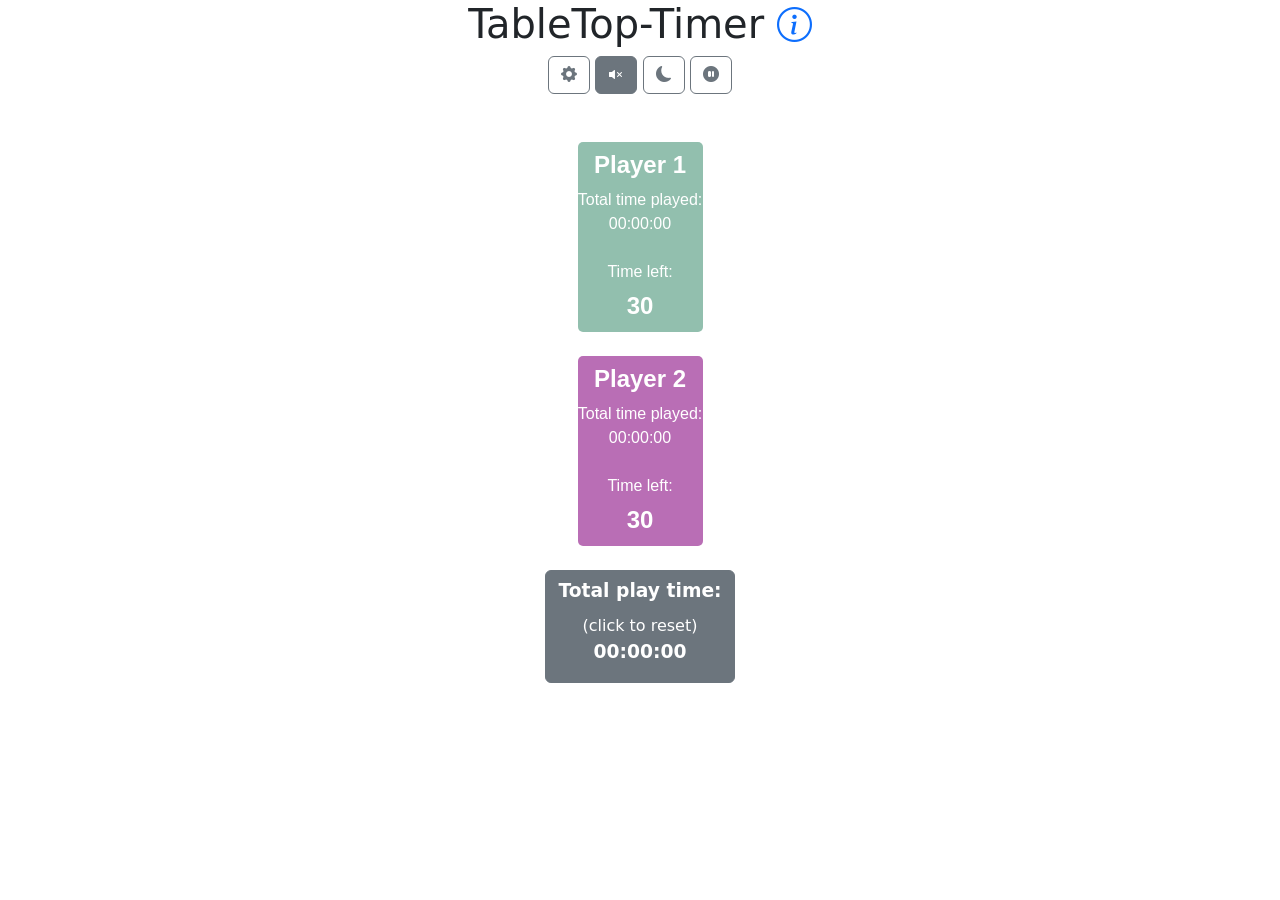
==== index.html @ d45bfaf6 "updated todo" ====
<!DOCTYPE html>

<html lang="en">
	<head>
		<meta charset="UTF-8">
		<meta name="viewport" content="width=device-width, initial-scale=1.0" />
		
		<!-- CSS Bootstrap -->
		<link href="https://cdn.jsdelivr.net/npm/bootstrap@5.1.2/dist/css/bootstrap.min.css" rel="stylesheet" integrity="sha384-uWxY/CJNBR+1zjPWmfnSnVxwRheevXITnMqoEIeG1LJrdI0GlVs/9cVSyPYXdcSF" crossorigin="anonymous">
		<link rel="stylesheet" href="https://cdn.jsdelivr.net/npm/bootstrap-icons@1.5.0/font/bootstrap-icons.css">

		<!-- CSS Homemade -->
		<link href="styles.css" rel="stylesheet">
		
		<!-- Global site tag (gtag.js) - Google Analytics -->
		<script async src="https://www.googletagmanager.com/gtag/js?id=G-5E4TWCP28D"></script>
		<script>
		  window.dataLayer = window.dataLayer || [];
		  function gtag(){dataLayer.push(arguments);}
		  gtag('js', new Date());
		  gtag('config', 'G-5E4TWCP28D');
		</script>

		<!-- Google Ads -->
		<script async src="https://pagead2.googlesyndication.com/pagead/js/adsbygoogle.js?client=ca-pub-7028514862026929"
     crossorigin="anonymous"></script>
		
		<title>
			TableTop-Timer
		</title>
	</head>
	<body>
		<div class="text-center container">
			<h1>TableTop-Timer <small class="test-muted"><a href="html/about.html" class="bi bi-info-circle"></a></small></h1>
			<button class="btn btn-outline-secondary bi bi-gear-fill" type="button" data-toggle="collapse" data-target="#settingsDiv" aria-expanded="false" aria-controls="collapseExample" id="settingsButton"></button>
			<button class="btn btn-secondary bi bi-volume-mute-fill" id="muteButton"></button>
			<button class="btn btn-outline-secondary bi bi-moon-fill" id="darkButton"></button>
			<button class="btn btn-outline-secondary bi bi-pause-circle-fill" id="pauseButton"></button>
			<!-- <div class="btn-group-vertical" role="group" aria-label="Basic radio toggle button group">
			  	<input type="radio" class="btn-check" name="btnradio" id="btnradio1" autocomplete="off" checked>
			  	<label class="btn btn-outline-secondary bi bi-hourglass" for="btnradio1"></label>

		  		<input type="radio" class="btn-check" name="btnradio" id="btnradio2" autocomplete="off">
		 		<label class="btn btn-outline-secondary  bi bi-stopwatch-fill" for="btnradio2"></label>
			</div> -->
			<br>
			<div class="collapse" id="settingsDiv">
				<div class="card card-body col-6 offset-3">
					<!-- <a href="html/about.html" class="btn btn-outline-secondary bi bi-info-circle"> About</a> -->
					<br>
					<div class="dropdown">
						<button class="btn btn-outline-secondary dropdown-toggle" type="button" data-toggle="dropdown" id="playerSettingsButton" aria-haspopup="true" aria-expanded="false">
							Player settings
						</button>
						<form class="dropdown-menu p-4" id="dropDownForm" name="playerSettingsForm">
							<div id="dropDownFormGroup"></div>
							<button type="button" class="btn btn-primary" id="playersSettingsSubmissionButton">Confirm</button>
						</form>
					</div>
					<br>
					<button class="btn btn-outline-secondary" id="setNumberOfPlayersButton">Number of players</button>
					<br>
					<button class="btn btn-outline-secondary" id="setTurnLengthButton">Turn duration</button>
				</div>
			</div>
			<br>
			<div id="newPlayerNode"></div>
			<br>
			<button class="btn btn-secondary" id="totalPlayTimeButton">
				<div class="less-big">Total play time:</div>
				(click to reset)
				<div class="less-big" id="totalPlayTimeDisplayDiv"> 00:00:00 </div>
			</button>

		</div>
	<!-- is it really necessary ? --> 
	<script src="https://code.jquery.com/jquery-3.5.1.slim.min.js" integrity="sha384-DfXdz2htPH0lsSSs5nCTpuj/zy4C+OGpamoFVy38MVBnE+IbbVYUew+OrCXaRkfj" crossorigin="anonymous"></script>
	<!-- additionnal bootstrap resources --> 
	<script src="https://cdn.jsdelivr.net/npm/bootstrap@5.1.2/dist/js/bootstrap.bundle.min.js" integrity="sha384-kQtW33rZJAHjgefvhyyzcGF3C5TFyBQBA13V1RKPf4uH+bwyzQxZ6CmMZHmNBEfJ" crossorigin="anonymous"></script>
	<script src="script.js"></script>
	</body>
</html>
---- styles.css ----
.progressButton {
	border: none;
	color: #ffffff;
	padding: 10px 16px;
	position: relative;
	cursor: pointer;
	font-family: "Fira Sans", sans-serif;
	overflow: hidden;
	border-radius: 5px;
	min-width: 125px;
	/*added manually*/
	min-height: 190px;
}

.progressButton__progress {
	position: absolute;
	height: 0%;
	width: 100%;
	top: 0;
	left: 0;
	background: rgba(0, 0, 0, 0.2);
	transition: width 0.3s;
}

.progressButton__text {
	position: relative;
}

.big {
	display: block;
	font-size: 1.5em;
	margin-top: 0.2em;
	margin-bottom: 0.2em;
	margin-left: 0;
	margin-right: 0;
	font-weight: bold;
}

.less-big {
    display: block;
    font-size: 1.17em;
    margin-top: 0em;
    margin-bottom: 0.5em;
    margin-left: 0;
    margin-right: 0;
    font-weight: bold;
}
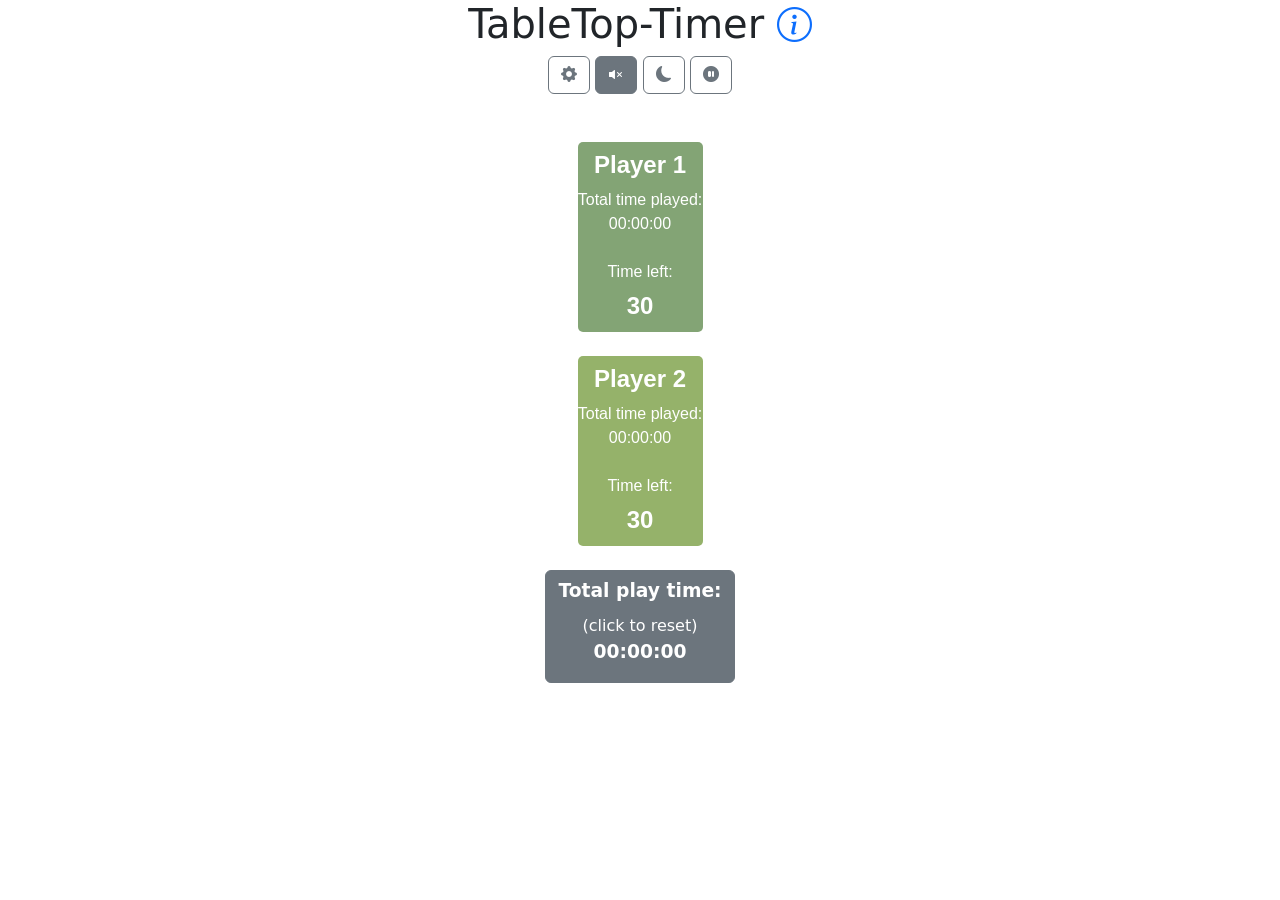
==== commit 31ad9a68: "small edits" ====
--- a/index.html
+++ b/index.html
@@ -1,82 +1,102 @@
 <!DOCTYPE html>
 
 <html lang="en">
-	<head>
-		<meta charset="UTF-8">
-		<meta name="viewport" content="width=device-width, initial-scale=1.0" />
-		
-		<!-- CSS Bootstrap -->
-		<link href="https://cdn.jsdelivr.net/npm/bootstrap@5.1.2/dist/css/bootstrap.min.css" rel="stylesheet" integrity="sha384-uWxY/CJNBR+1zjPWmfnSnVxwRheevXITnMqoEIeG1LJrdI0GlVs/9cVSyPYXdcSF" crossorigin="anonymous">
-		<link rel="stylesheet" href="https://cdn.jsdelivr.net/npm/bootstrap-icons@1.5.0/font/bootstrap-icons.css">
 
-		<!-- CSS Homemade -->
-		<link href="styles.css" rel="stylesheet">
-		
-		<!-- Global site tag (gtag.js) - Google Analytics -->
-		<script async src="https://www.googletagmanager.com/gtag/js?id=G-5E4TWCP28D"></script>
-		<script>
-		  window.dataLayer = window.dataLayer || [];
-		  function gtag(){dataLayer.push(arguments);}
-		  gtag('js', new Date());
-		  gtag('config', 'G-5E4TWCP28D');
-		</script>
+<head>
+	<meta charset="UTF-8" />
+	<meta name="viewport" content="width=device-width, initial-scale=1.0" />
 
-		<!-- Google Ads -->
-		<script async src="https://pagead2.googlesyndication.com/pagead/js/adsbygoogle.js?client=ca-pub-7028514862026929"
-     crossorigin="anonymous"></script>
-		
-		<title>
+	<!-- CSS Bootstrap -->
+	<link href="https://cdn.jsdelivr.net/npm/bootstrap@5.1.2/dist/css/bootstrap.min.css" rel="stylesheet"
+		integrity="sha384-uWxY/CJNBR+1zjPWmfnSnVxwRheevXITnMqoEIeG1LJrdI0GlVs/9cVSyPYXdcSF" crossorigin="anonymous" />
+	<link rel="stylesheet" href="https://cdn.jsdelivr.net/npm/bootstrap-icons@1.5.0/font/bootstrap-icons.css" />
+
+	<!-- CSS Homemade -->
+	<link href="styles.css" rel="stylesheet" />
+
+	<!-- Global site tag (gtag.js) - Google Analytics -->
+	<script async src="https://www.googletagmanager.com/gtag/js?id=G-5E4TWCP28D"></script>
+	<script>
+		window.dataLayer = window.dataLayer || [];
+		function gtag()
+		{
+			dataLayer.push(arguments);
+		}
+		gtag("js", new Date());
+		gtag("config", "G-5E4TWCP28D");
+	</script>
+
+	<!-- Google Ads -->
+	<script async src="https://pagead2.googlesyndication.com/pagead/js/adsbygoogle.js?client=ca-pub-7028514862026929"
+		crossorigin="anonymous"></script>
+
+	<title>TableTop-Timer</title>
+</head>
+
+<body>
+	<div class="text-center container">
+		<h1>
 			TableTop-Timer
-		</title>
-	</head>
-	<body>
-		<div class="text-center container">
-			<h1>TableTop-Timer <small class="test-muted"><a href="html/about.html" class="bi bi-info-circle"></a></small></h1>
-			<button class="btn btn-outline-secondary bi bi-gear-fill" type="button" data-toggle="collapse" data-target="#settingsDiv" aria-expanded="false" aria-controls="collapseExample" id="settingsButton"></button>
-			<button class="btn btn-secondary bi bi-volume-mute-fill" id="muteButton"></button>
-			<button class="btn btn-outline-secondary bi bi-moon-fill" id="darkButton"></button>
-			<button class="btn btn-outline-secondary bi bi-pause-circle-fill" id="pauseButton"></button>
-			<!-- <div class="btn-group-vertical" role="group" aria-label="Basic radio toggle button group">
+			<small class="test-muted"><a href="html/about.html" class="bi bi-info-circle"></a></small>
+		</h1>
+		<button class="btn btn-outline-secondary bi bi-gear-fill" type="button" data-toggle="collapse"
+			data-target="#settingsDiv" aria-expanded="false" aria-controls="collapseExample"
+			id="settingsButton"></button>
+		<button class="btn btn-secondary bi bi-volume-mute-fill" id="muteButton"></button>
+		<button class="btn btn-outline-secondary bi bi-moon-fill" id="darkButton"></button>
+		<button class="btn btn-outline-secondary bi bi-pause-circle-fill" id="pauseButton"></button>
+		<!-- <div class="btn-group-vertical" role="group" aria-label="Basic radio toggle button group">
 			  	<input type="radio" class="btn-check" name="btnradio" id="btnradio1" autocomplete="off" checked>
 			  	<label class="btn btn-outline-secondary bi bi-hourglass" for="btnradio1"></label>
 
 		  		<input type="radio" class="btn-check" name="btnradio" id="btnradio2" autocomplete="off">
 		 		<label class="btn btn-outline-secondary  bi bi-stopwatch-fill" for="btnradio2"></label>
 			</div> -->
-			<br>
-			<div class="collapse" id="settingsDiv">
-				<div class="card card-body col-6 offset-3">
-					<!-- <a href="html/about.html" class="btn btn-outline-secondary bi bi-info-circle"> About</a> -->
-					<br>
-					<div class="dropdown">
-						<button class="btn btn-outline-secondary dropdown-toggle" type="button" data-toggle="dropdown" id="playerSettingsButton" aria-haspopup="true" aria-expanded="false">
-							Player settings
+		<br />
+		<div class="collapse" id="settingsDiv">
+			<div class="card card-body col-6 offset-3">
+				<!-- <a href="html/about.html" class="btn btn-outline-secondary bi bi-info-circle"> About</a> -->
+				<br />
+				<div class="dropdown">
+					<button class="btn btn-outline-secondary dropdown-toggle" type="button" data-toggle="dropdown"
+						id="playerSettingsButton" aria-haspopup="true" aria-expanded="false">
+						Player settings
+					</button>
+					<form class="dropdown-menu p-4" id="dropDownForm" name="playerSettingsForm">
+						<div id="dropDownFormGroup"></div>
+						<button type="button" class="btn btn-primary" id="playersSettingsSubmissionButton">
+							Confirm
 						</button>
-						<form class="dropdown-menu p-4" id="dropDownForm" name="playerSettingsForm">
-							<div id="dropDownFormGroup"></div>
-							<button type="button" class="btn btn-primary" id="playersSettingsSubmissionButton">Confirm</button>
-						</form>
-					</div>
-					<br>
-					<button class="btn btn-outline-secondary" id="setNumberOfPlayersButton">Number of players</button>
-					<br>
-					<button class="btn btn-outline-secondary" id="setTurnLengthButton">Turn duration</button>
+					</form>
 				</div>
+				<br />
+				<button class="btn btn-outline-secondary" id="setNumberOfPlayersButton">
+					Number of players
+				</button>
+				<br />
+				<button class="btn btn-outline-secondary" id="setTurnLengthButton">
+					Turn duration
+				</button>
 			</div>
-			<br>
-			<div id="newPlayerNode"></div>
-			<br>
-			<button class="btn btn-secondary" id="totalPlayTimeButton">
-				<div class="less-big">Total play time:</div>
-				(click to reset)
-				<div class="less-big" id="totalPlayTimeDisplayDiv"> 00:00:00 </div>
-			</button>
+		</div>
+		<br />
+		<div id="newPlayerNode"></div>
+		<br />
+		<button class="btn btn-secondary" id="totalPlayTimeButton">
+			<div class="less-big">Total play time:</div>
+			(click to reset)
+			<div class="less-big" id="totalPlayTimeDisplayDiv">00:00:00</div>
+		</button>
+	</div>
+	<!-- is it really necessary ? -->
+	<script src="https://code.jquery.com/jquery-3.5.1.slim.min.js"
+		integrity="sha384-DfXdz2htPH0lsSSs5nCTpuj/zy4C+OGpamoFVy38MVBnE+IbbVYUew+OrCXaRkfj"
+		crossorigin="anonymous"></script>
+	<!-- additionnal bootstrap resources -->
+	<script src="https://cdn.jsdelivr.net/npm/bootstrap@5.1.2/dist/js/bootstrap.bundle.min.js"
+		integrity="sha384-kQtW33rZJAHjgefvhyyzcGF3C5TFyBQBA13V1RKPf4uH+bwyzQxZ6CmMZHmNBEfJ"
+		crossorigin="anonymous"></script>
+	<script src="script.js"></script>
+</body>
 
-		</div>
-	<!-- is it really necessary ? --> 
-	<script src="https://code.jquery.com/jquery-3.5.1.slim.min.js" integrity="sha384-DfXdz2htPH0lsSSs5nCTpuj/zy4C+OGpamoFVy38MVBnE+IbbVYUew+OrCXaRkfj" crossorigin="anonymous"></script>
-	<!-- additionnal bootstrap resources --> 
-	<script src="https://cdn.jsdelivr.net/npm/bootstrap@5.1.2/dist/js/bootstrap.bundle.min.js" integrity="sha384-kQtW33rZJAHjgefvhyyzcGF3C5TFyBQBA13V1RKPf4uH+bwyzQxZ6CmMZHmNBEfJ" crossorigin="anonymous"></script>
-	<script src="script.js"></script>
-	</body>
-</html>
+</html>
--- a/styles.css
+++ b/styles.css
@@ -1,47 +1,47 @@
 .progressButton {
-	border: none;
-	color: #ffffff;
-	padding: 10px 16px;
-	position: relative;
-	cursor: pointer;
-	font-family: "Fira Sans", sans-serif;
-	overflow: hidden;
-	border-radius: 5px;
-	min-width: 125px;
-	/*added manually*/
-	min-height: 190px;
+  border: none;
+  color: #ffffff;
+  padding: 10px 16px;
+  position: relative;
+  cursor: pointer;
+  font-family: "Fira Sans", sans-serif;
+  overflow: hidden;
+  border-radius: 5px;
+  min-width: 125px;
+  /*added manually*/
+  min-height: 190px;
 }
 
 .progressButton__progress {
-	position: absolute;
-	height: 0%;
-	width: 100%;
-	top: 0;
-	left: 0;
-	background: rgba(0, 0, 0, 0.2);
-	transition: width 0.3s;
+  position: absolute;
+  height: 0%;
+  width: 100%;
+  top: 0;
+  left: 0;
+  background: rgba(0, 0, 0, 0.2);
+  transition: width 0.3s;
 }
 
 .progressButton__text {
-	position: relative;
+  position: relative;
 }
 
 .big {
-	display: block;
-	font-size: 1.5em;
-	margin-top: 0.2em;
-	margin-bottom: 0.2em;
-	margin-left: 0;
-	margin-right: 0;
-	font-weight: bold;
+  display: block;
+  font-size: 1.5em;
+  margin-top: 0.2em;
+  margin-bottom: 0.2em;
+  margin-left: 0;
+  margin-right: 0;
+  font-weight: bold;
 }
 
 .less-big {
-    display: block;
-    font-size: 1.17em;
-    margin-top: 0em;
-    margin-bottom: 0.5em;
-    margin-left: 0;
-    margin-right: 0;
-    font-weight: bold;
-}+  display: block;
+  font-size: 1.17em;
+  margin-top: 0em;
+  margin-bottom: 0.5em;
+  margin-left: 0;
+  margin-right: 0;
+  font-weight: bold;
+}
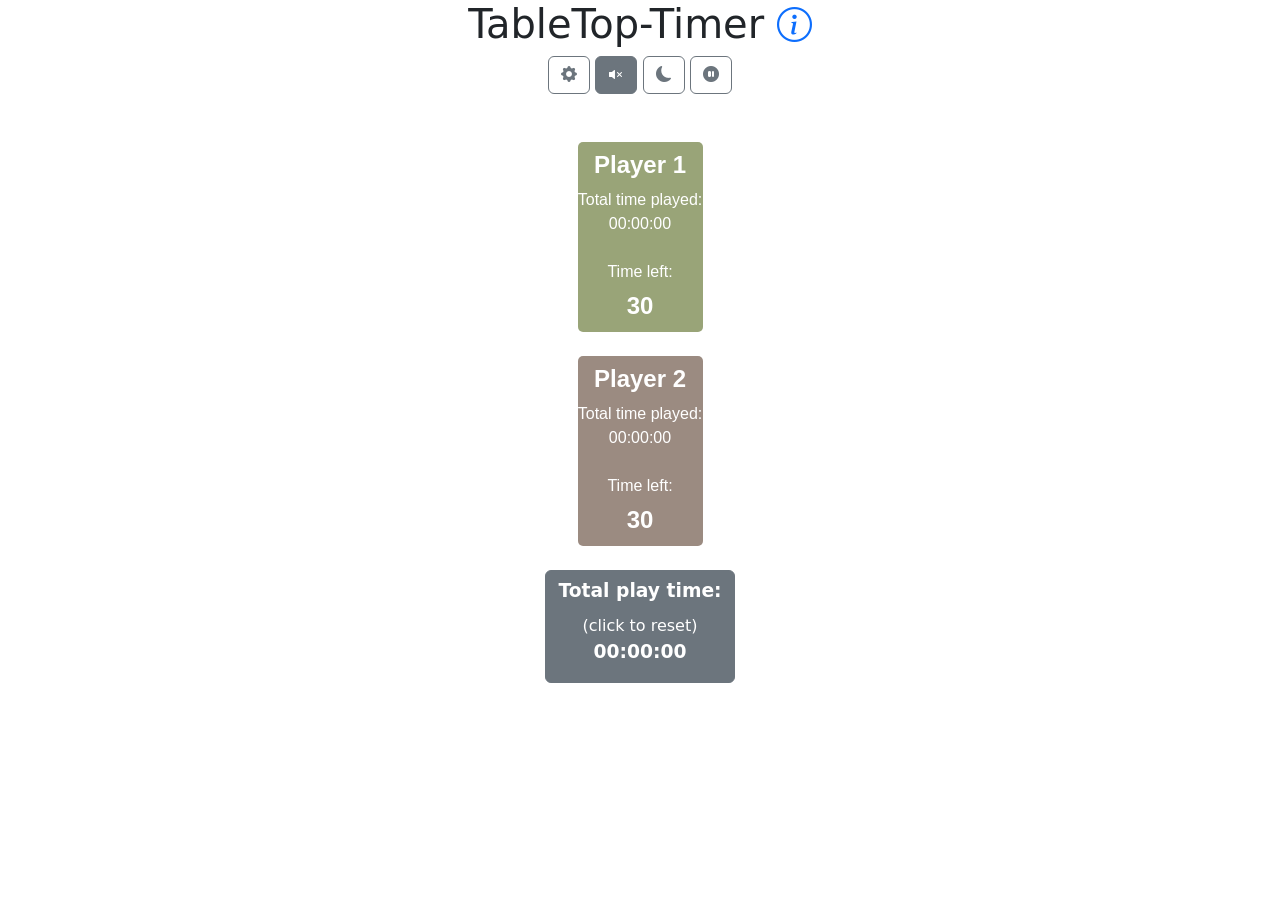
==== commit 2a4a4f9b: "google ads repaired?" ====
--- a/index.html
+++ b/index.html
@@ -28,7 +28,7 @@
 
 	<!-- Google Ads -->
 	<script async src="https://pagead2.googlesyndication.com/pagead/js/adsbygoogle.js?client=ca-pub-7028514862026929"
-		crossorigin="anonymous"></script>
+     crossorigin="anonymous"></script>
 
 	<title>TableTop-Timer</title>
 </head>
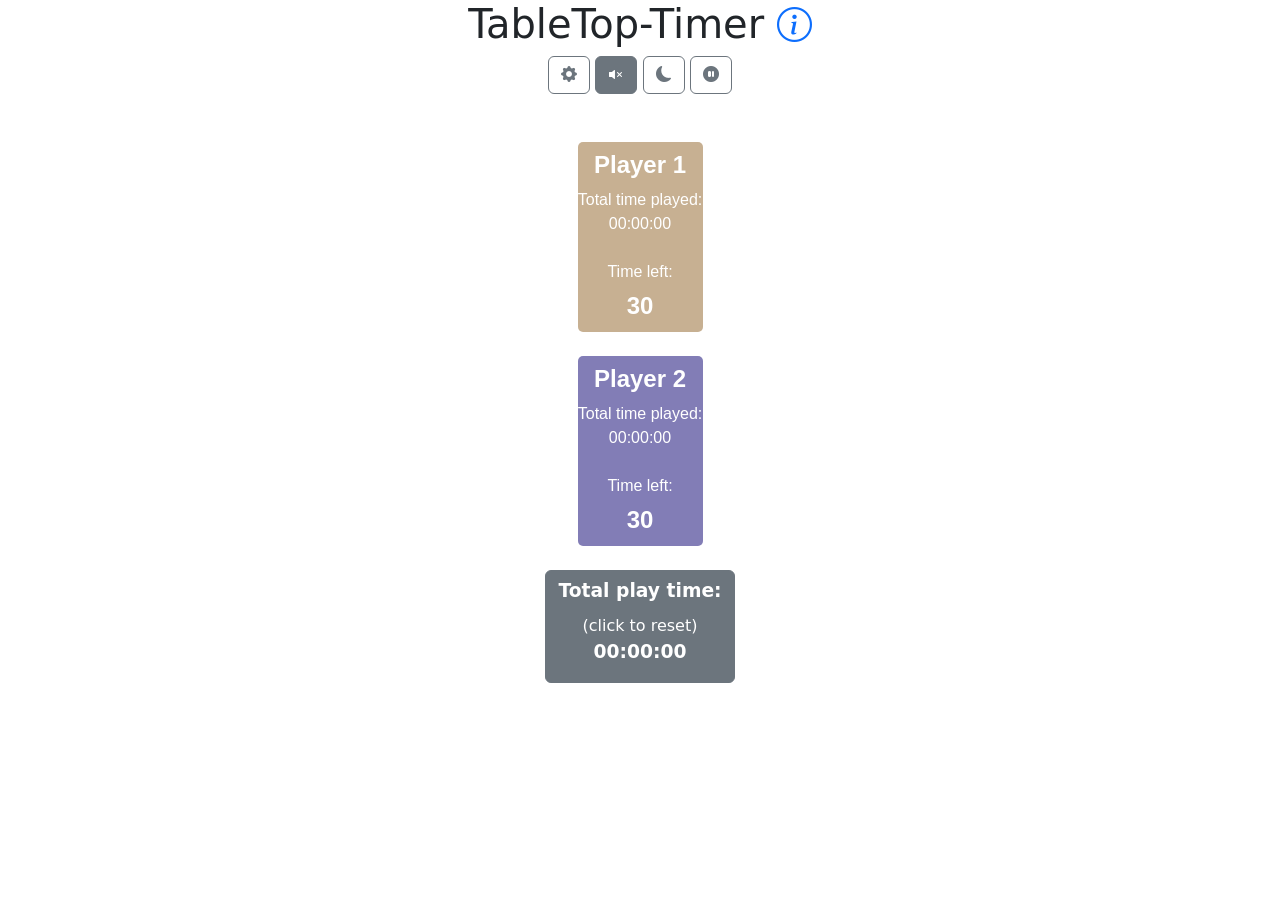
==== commit c64509cc: "google ads repaired" ====
--- a/index.html
+++ b/index.html
@@ -28,7 +28,7 @@
 
 	<!-- Google Ads -->
 	<script async src="https://pagead2.googlesyndication.com/pagead/js/adsbygoogle.js?client=ca-pub-7028514862026929"
-     crossorigin="anonymous"></script>
+		crossorigin="anonymous"></script>
 
 	<title>TableTop-Timer</title>
 </head>
@@ -88,6 +88,15 @@
 			<div class="less-big" id="totalPlayTimeDisplayDiv">00:00:00</div>
 		</button>
 	</div>
+	<script async src="https://pagead2.googlesyndication.com/pagead/js/adsbygoogle.js?client=ca-pub-7028514862026929"
+		crossorigin="anonymous"></script>
+	<!-- Google Ad -->
+	<!-- TEST -->
+	<ins class="adsbygoogle" style="display:block" data-ad-client="ca-pub-7028514862026929" data-ad-slot="4957878325"
+		data-ad-format="auto" data-full-width-responsive="true"></ins>
+	<script>
+		(adsbygoogle = window.adsbygoogle || []).push({});
+	</script>
 	<!-- is it really necessary ? -->
 	<script src="https://code.jquery.com/jquery-3.5.1.slim.min.js"
 		integrity="sha384-DfXdz2htPH0lsSSs5nCTpuj/zy4C+OGpamoFVy38MVBnE+IbbVYUew+OrCXaRkfj"
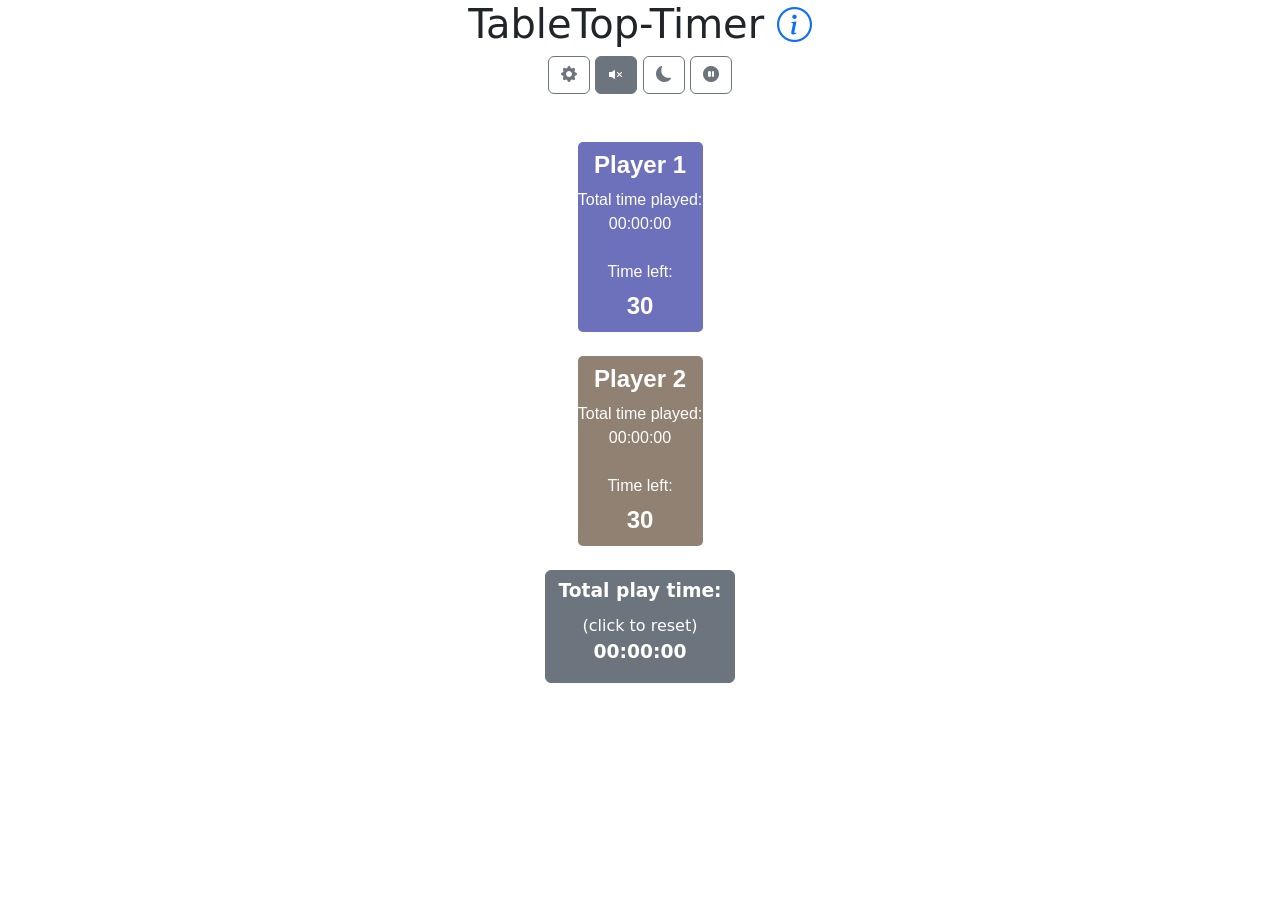
==== commit b015e978: "google ads modified" ====
--- a/index.html
+++ b/index.html
@@ -27,8 +27,7 @@
 	</script>
 
 	<!-- Google Ads -->
-	<script async src="https://pagead2.googlesyndication.com/pagead/js/adsbygoogle.js?client=ca-pub-7028514862026929"
-		crossorigin="anonymous"></script>
+	<script data-ad-client="ca-pub-7028514862026929" async src="https://pagead2.googlesyndication.com/pagead/js/adsbygoogle.js"></script>
 
 	<title>TableTop-Timer</title>
 </head>
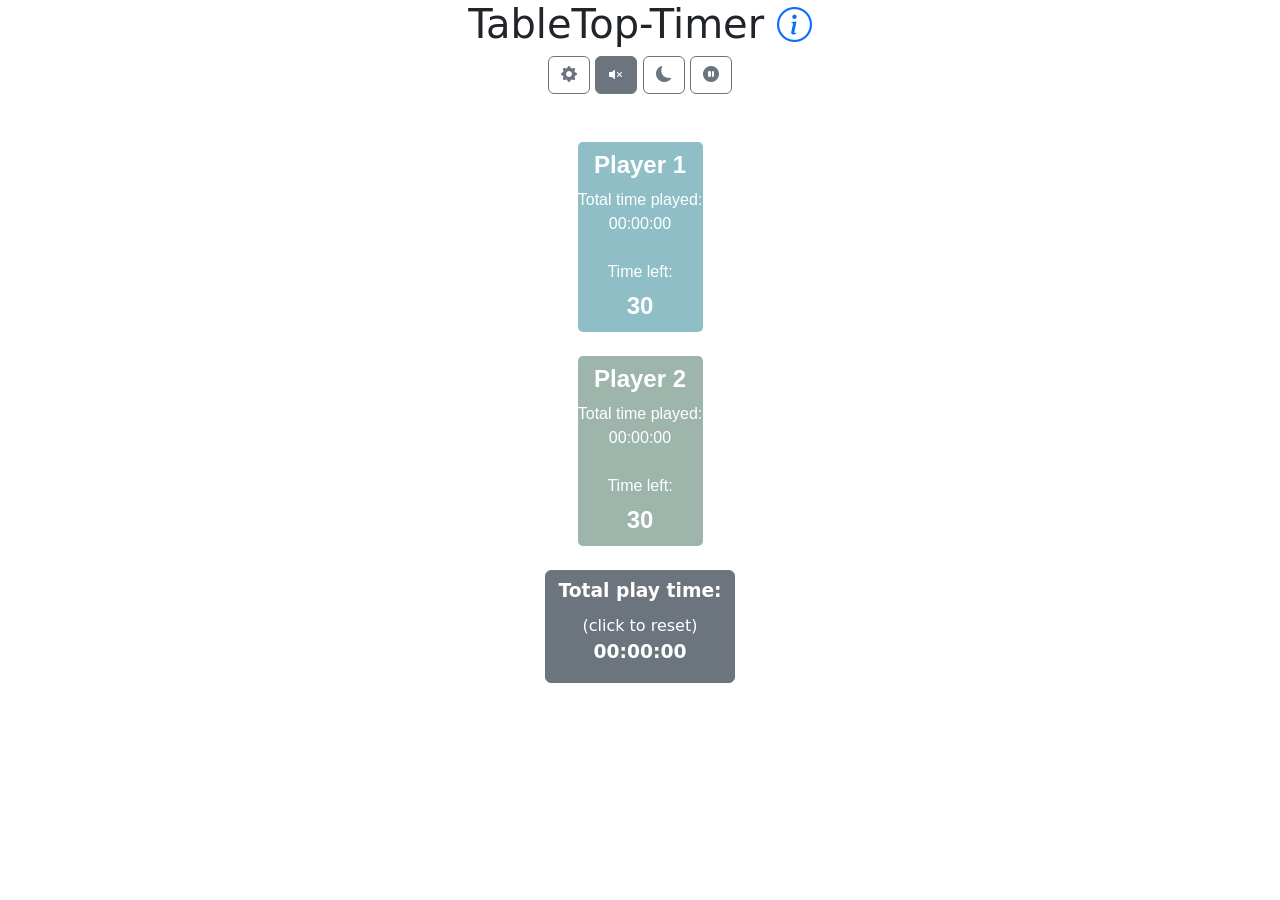
==== commit 261c651a: "some small updates in terms of UI mostly with bootstrap" ====
--- a/index.html
+++ b/index.html
@@ -7,9 +7,9 @@
 	<meta name="viewport" content="width=device-width, initial-scale=1.0" />
 
 	<!-- CSS Bootstrap -->
-	<link href="https://cdn.jsdelivr.net/npm/bootstrap@5.1.2/dist/css/bootstrap.min.css" rel="stylesheet"
-		integrity="sha384-uWxY/CJNBR+1zjPWmfnSnVxwRheevXITnMqoEIeG1LJrdI0GlVs/9cVSyPYXdcSF" crossorigin="anonymous" />
-	<link rel="stylesheet" href="https://cdn.jsdelivr.net/npm/bootstrap-icons@1.5.0/font/bootstrap-icons.css" />
+	<link href="https://cdn.jsdelivr.net/npm/bootstrap@5.3.3/dist/css/bootstrap.min.css" rel="stylesheet"
+		integrity="sha384-QWTKZyjpPEjISv5WaRU9OFeRpok6YctnYmDr5pNlyT2bRjXh0JMhjY6hW+ALEwIH" crossorigin="anonymous" />
+	<link rel="stylesheet" href="https://cdn.jsdelivr.net/npm/bootstrap-icons@1.11.3/font/bootstrap-icons.min.css" />
 
 	<!-- CSS Homemade -->
 	<link href="styles.css" rel="stylesheet" />
@@ -38,8 +38,8 @@
 			TableTop-Timer
 			<small class="test-muted"><a href="html/about.html" class="bi bi-info-circle"></a></small>
 		</h1>
-		<button class="btn btn-outline-secondary bi bi-gear-fill" type="button" data-toggle="collapse"
-			data-target="#settingsDiv" aria-expanded="false" aria-controls="collapseExample"
+		<button class="btn btn-outline-secondary bi bi-gear-fill" type="button" data-bs-toggle="collapse"
+			data-bs-target="#settingsDiv" aria-expanded="false" aria-controls="collapseExample"
 			id="settingsButton"></button>
 		<button class="btn btn-secondary bi bi-volume-mute-fill" id="muteButton"></button>
 		<button class="btn btn-outline-secondary bi bi-moon-fill" id="darkButton"></button>
@@ -57,7 +57,7 @@
 				<!-- <a href="html/about.html" class="btn btn-outline-secondary bi bi-info-circle"> About</a> -->
 				<br />
 				<div class="dropdown">
-					<button class="btn btn-outline-secondary dropdown-toggle" type="button" data-toggle="dropdown"
+					<button class="btn btn-outline-secondary dropdown-toggle" type="button" data-bs-toggle="dropdown"
 						id="playerSettingsButton" aria-haspopup="true" aria-expanded="false">
 						Player settings
 					</button>
@@ -96,13 +96,9 @@
 	<script>
 		(adsbygoogle = window.adsbygoogle || []).push({});
 	</script>
-	<!-- is it really necessary ? -->
-	<script src="https://code.jquery.com/jquery-3.5.1.slim.min.js"
-		integrity="sha384-DfXdz2htPH0lsSSs5nCTpuj/zy4C+OGpamoFVy38MVBnE+IbbVYUew+OrCXaRkfj"
-		crossorigin="anonymous"></script>
 	<!-- additionnal bootstrap resources -->
-	<script src="https://cdn.jsdelivr.net/npm/bootstrap@5.1.2/dist/js/bootstrap.bundle.min.js"
-		integrity="sha384-kQtW33rZJAHjgefvhyyzcGF3C5TFyBQBA13V1RKPf4uH+bwyzQxZ6CmMZHmNBEfJ"
+	<script src="https://cdn.jsdelivr.net/npm/bootstrap@5.3.3/dist/js/bootstrap.bundle.min.js"
+		integrity="sha384-YvpcrYf0tY3lHB60NNkmXc5s9fDVZLESaAA55NDzOxhy9GkcIdslK1eN7N6jIeHz"
 		crossorigin="anonymous"></script>
 	<script src="script.js"></script>
 </body>
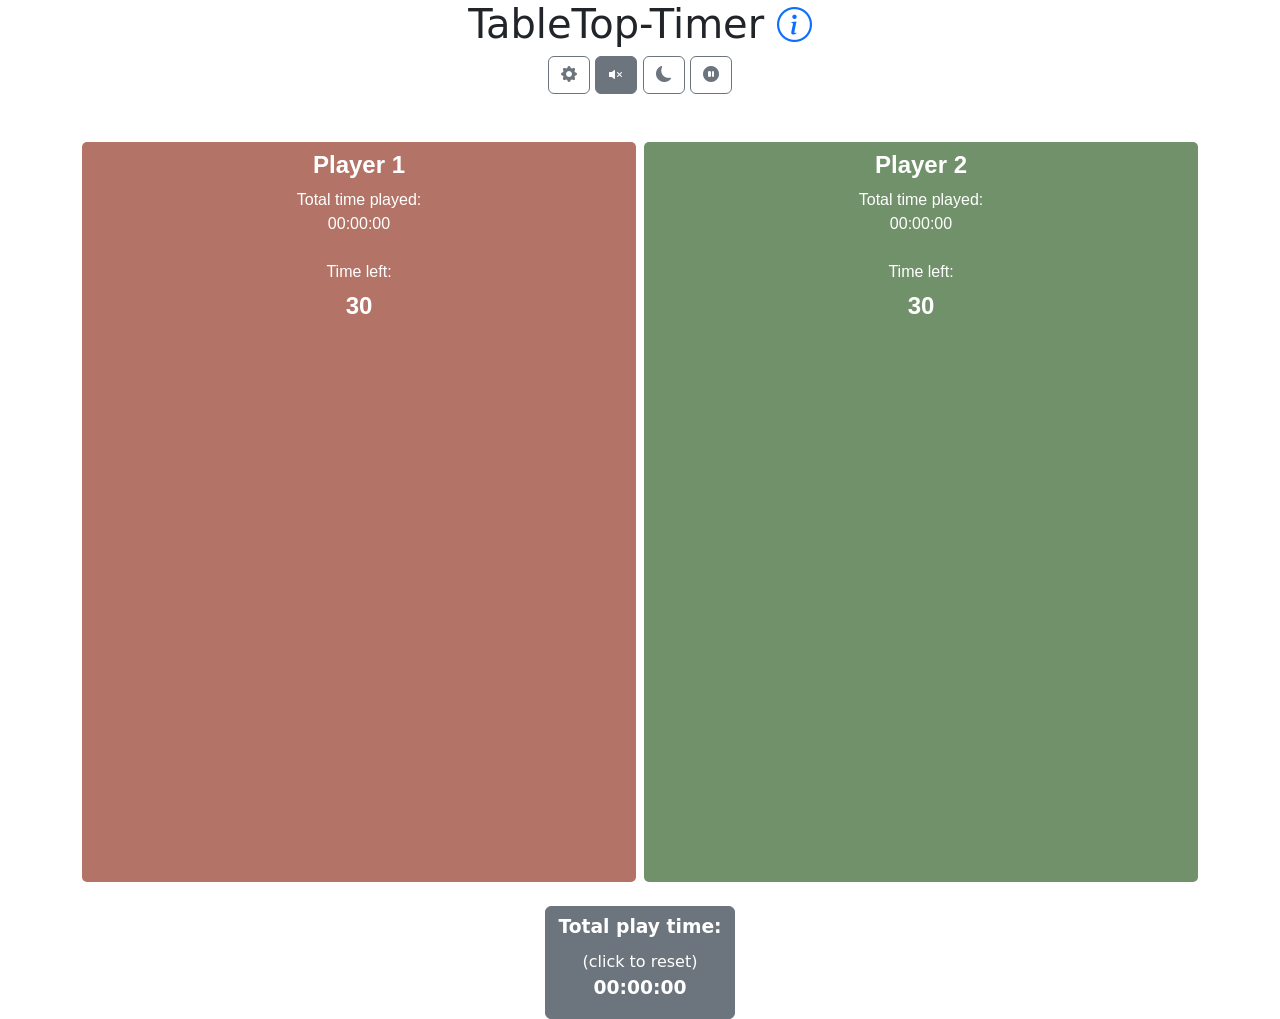
==== commit d034aa09: "implemented pause fix and responsive layout" ====
--- a/index.html
+++ b/index.html
@@ -79,7 +79,7 @@
 			</div>
 		</div>
 		<br />
-		<div id="newPlayerNode"></div>
+		<div id="newPlayerNode" class="row g-2"></div>
 		<br />
 		<button class="btn btn-secondary" id="totalPlayTimeButton">
 			<div class="less-big">Total play time:</div>
--- a/styles.css
+++ b/styles.css
@@ -8,8 +8,8 @@
   overflow: hidden;
   border-radius: 5px;
   min-width: 125px;
-  /*added manually*/
-  min-height: 190px;
+  /*width fills the Bootstrap column; height is set dynamically by updateLayout()*/
+  width: 100%;
 }
 
 .progressButton__progress {
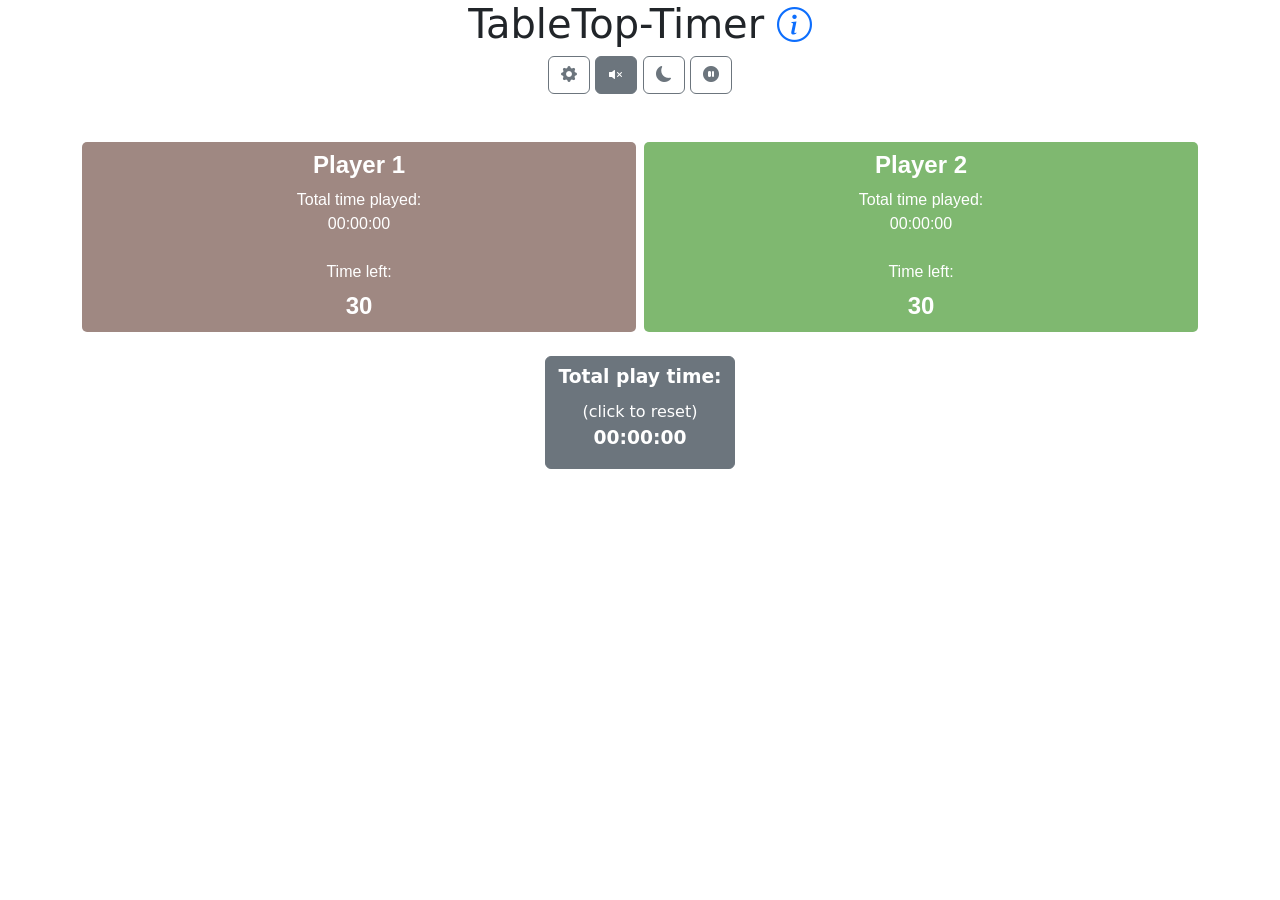
==== commit cff96190: "updated the UI responsiveness improvements" ====
--- a/index.html
+++ b/index.html
@@ -28,6 +28,9 @@
 
 	<!-- Google Ads -->
 	<script data-ad-client="ca-pub-7028514862026929" async src="https://pagead2.googlesyndication.com/pagead/js/adsbygoogle.js"></script>
+
+	<!-- Favicon -->
+	<link rel="icon" href="data:image/svg+xml,<svg xmlns='http://www.w3.org/2000/svg' viewBox='0 0 100 100'><text y='.9em' font-size='90'>🎲</text></svg>">
 
 	<title>TableTop-Timer</title>
 </head>
--- a/styles.css
+++ b/styles.css
@@ -8,8 +8,20 @@
   overflow: hidden;
   border-radius: 5px;
   min-width: 125px;
-  /*width fills the Bootstrap column; height is set dynamically by updateLayout()*/
+  /*added manually*/
+  min-height: 190px;
   width: 100%;
+}
+
+/* highlight the active player's button - dark shadow in light mode, white glow in dark mode */
+.progressButton--active {
+  outline: 4px solid rgba(0, 0, 0, 0.6);
+  box-shadow: 0 0 14px rgba(0, 0, 0, 0.5);
+}
+
+body.dark-mode .progressButton--active {
+  outline: 4px solid white;
+  box-shadow: 0 0 14px rgba(255, 255, 255, 0.85);
 }
 
 .progressButton__progress {
